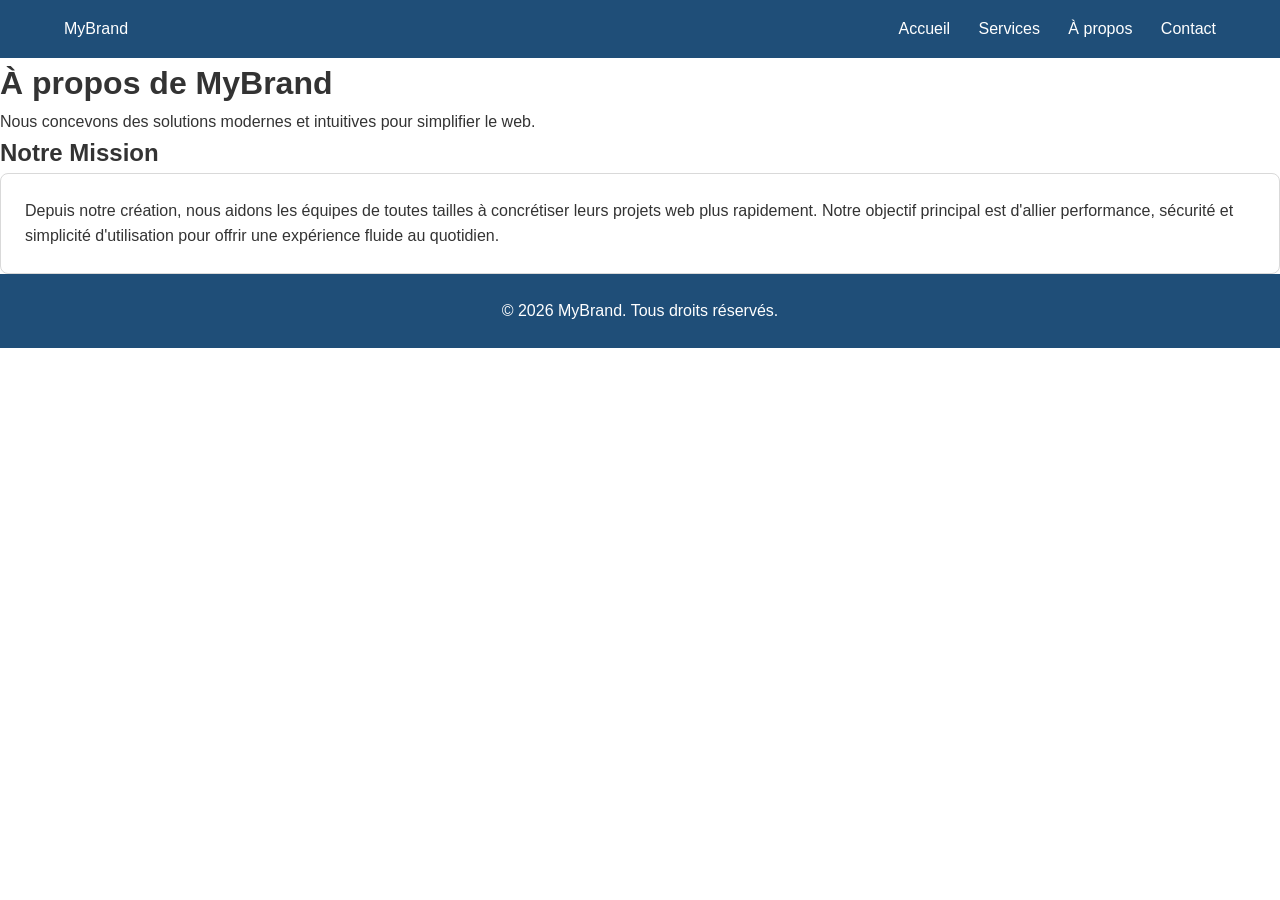
==== about.html @ 1fd2ea27 "create about page with company mission" ====
<!DOCTYPE html>
<html lang="fr">
<head>
  <meta charset="UTF-8">
  <meta name="viewport" content="width=device-width, initial-scale=1.0">
  <title>À propos - MyBrand</title>
  <link rel="stylesheet" href="index.css">
</head>
<body>

  <!-- Header -->
  <header class="navbar">
    <div class="logo">MyBrand</div>
    <nav>
      <a href="index.html">Accueil</a>
      <a href="services.html">Services</a>
      <a href="about.html" class="active">À propos</a>
      <a href="index.html#contact">Contact</a>
    </nav>
  </header>

  <!-- En-tête de la page -->
  <div class="page-header">
    <h1>À propos de MyBrand</h1>
    <p>Nous concevons des solutions modernes et intuitives pour simplifier le web.</p>
  </div>

  <!-- Notre Mission -->
  <section class="about-content">
    <h2>Notre Mission</h2>
    <div class="card">
      <p>Depuis notre création, nous aidons les équipes de toutes tailles à concrétiser leurs projets web plus rapidement. Notre objectif principal est d'allier performance, sécurité et simplicité d'utilisation pour offrir une expérience fluide au quotidien.</p>
    </div>
  </section>

  <!-- Footer -->
  <footer>
    <p>&copy; 2026 MyBrand. Tous droits réservés.</p>
  </footer>

</body>
</html>
---- index.css ----
*{
      margin: 0;
      padding: 0;
      box-sizing: border-box;
      font-family: 'Segoe UI', Tahoma, Geneva, Verdana, sans-serif;
    }

    body {
      color: #333;
      line-height: 1.6;
    }

    /* MA-02: Navbar */ 
    .navbar {
      display: flex;
      justify-content: space-between;
      align-items: center;
      padding: 1rem 5%;
      background-color: #1f4e78;
      color: #fff;
    }

    .navbar a {
      color: #fff;
      text-decoration: none;
      margin-left: 1.5rem;
    }

    /* MA-03: Hero Section */
    .hero {
      text-align: center;
      padding: 5rem 1rem;
      background-color: #f2f4f7;
    }

    .hero h1 {
      font-size: 2.5rem;
      margin-bottom: 1rem;
      color: #1f4e78;
    }

    .btn {
      display: inline-block;
      margin-top: 1.5rem;
      padding: 0.75rem 1.5rem;
      background-color: #1f4e78;
      color: #fff;
      text-decoration: none;
      border-radius: 4px;
      border: none;
      cursor: pointer;
    }

    /* MA-04: Features Section */
    .features {
      padding: 4rem 5%;
      text-align: center;
    }

    .cards-container {
      display: flex;
      justify-content: center;
      gap: 2rem;
      margin-top: 2rem;
      flex-wrap: wrap;
    }

    .card {
      flex: 1;
      min-width: 250px;
      padding: 1.5rem;
      border: 1px solid #d9d9d9;
      border-radius: 8px;
    }

    /* MA-06: Contact Form */
    .contact {
      padding: 4rem 5%;
      background-color: #f2f4f7;
      text-align: center;
    }

    .contact-form {
      max-width: 400px;
      margin: 1.5rem auto 0;
      display: flex;
      flex-direction: column;
      gap: 1rem;
    }

    .contact-form input {
      padding: 0.75rem;
      border: 1px solid #ccc;
      border-radius: 4px;
    }

    /* MA-07: Footer */
    footer {
      text-align: center;
      padding: 1.5rem;
      background-color: #1f4e78;
      color: #fff;
    }
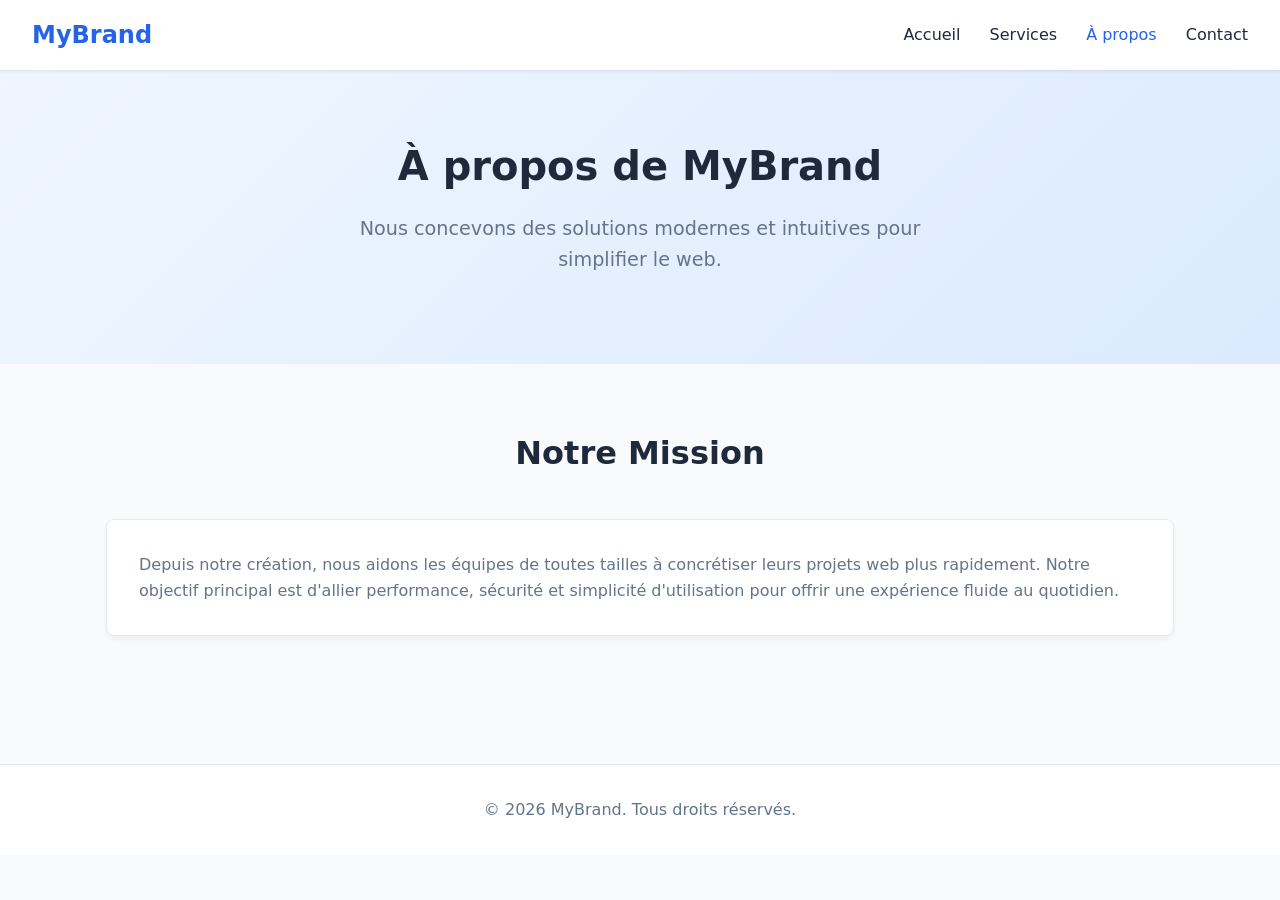
==== commit d4ac78fc: "update site navigation links across all pages" ====
--- a/about.html
+++ b/about.html
@@ -33,6 +33,8 @@
     </div>
   </section>
 
+  <div></div>
+
   <!-- Footer -->
   <footer>
     <p>&copy; 2026 MyBrand. Tous droits réservés.</p>
--- a/index.css
+++ b/index.css
@@ -100,4 +100,212 @@
       padding: 1.5rem;
       background-color: #1f4e78;
       color: #fff;
-    }+    }
+
+    /* --- RESET ET VARIABLES BASE --- */
+:root {
+  --primary-color: #2563eb;
+  --primary-hover: #1d4ed8;
+  --bg-color: #f8fafc;
+  --card-bg: #ffffff;
+  --text-color: #1e293b;
+  --text-muted: #64748b;
+  --border-color: #e2e8f0;
+  --max-width: 1100px;
+}
+
+* {
+  box-sizing: border-box;
+  margin: 0;
+  padding: 0;
+  font-family: system-ui, -apple-system, BlinkMacSystemFont, 'Segoe UI', Roboto, Oxygen, Ubuntu, Cantarell, sans-serif;
+}
+
+body {
+  background-color: var(--bg-color);
+  color: var(--text-color);
+  line-height: 1.6;
+}
+
+/* --- HEADER / NAVBAR --- */
+.navbar {
+  display: flex;
+  justify-content: space-between;
+  align-items: center;
+  padding: 1rem 2rem;
+  background-color: #ffffff;
+  box-shadow: 0 1px 3px rgba(0,0,0,0.1);
+  position: sticky;
+  top: 0;
+  z-index: 100;
+}
+
+.logo {
+  font-size: 1.5rem;
+  font-weight: bold;
+  color: var(--primary-color);
+}
+
+.navbar nav a {
+  margin-left: 1.5rem;
+  text-decoration: none;
+  color: var(--text-color);
+  font-weight: 500;
+  transition: color 0.2s ease;
+}
+
+.navbar nav a:hover,
+.navbar nav a.active {
+  color: var(--primary-color);
+}
+
+/* --- HERO SECTION & HEADERS PAGE --- */
+.hero, .page-header {
+  text-align: center;
+  padding: 4rem 1rem;
+  background: linear-gradient(135deg, #eff6ff 0%, #dbeafe 100%);
+}
+
+.hero h1, .page-header h1 {
+  font-size: 2.5rem;
+  margin-bottom: 1rem;
+}
+
+.hero p, .page-header p {
+  font-size: 1.2rem;
+  color: var(--text-muted);
+  max-width: 600px;
+  margin: 0 auto 1.5rem auto;
+}
+
+/* --- BOUTONS --- */
+.btn {
+  display: inline-block;
+  background-color: var(--primary-color);
+  color: white;
+  padding: 0.75rem 1.5rem;
+  border-radius: 0.375rem;
+  text-decoration: none;
+  border: none;
+  font-size: 1rem;
+  cursor: pointer;
+  transition: background-color 0.2s ease;
+}
+
+.btn:hover {
+  background-color: var(--primary-hover);
+}
+
+/* --- SECTIONS ET CARTES --- */
+section {
+  padding: 4rem 1rem;
+  max-width: var(--max-width);
+  margin: 0 auto;
+}
+
+section h2 {
+  text-align: center;
+  font-size: 2rem;
+  margin-bottom: 2.5rem;
+}
+
+.cards-container {
+  display: grid;
+  grid-template-columns: repeat(auto-fit, minmax(280px, 1fr));
+  gap: 2rem;
+}
+
+.card {
+  background: var(--card-bg);
+  padding: 2rem;
+  border-radius: 0.5rem;
+  border: 1px solid var(--border-color);
+  box-shadow: 0 4px 6px -1px rgba(0, 0, 0, 0.05);
+}
+
+.card h3 {
+  margin-bottom: 0.75rem;
+  color: var(--primary-color);
+}
+
+.card p {
+  color: var(--text-muted);
+}
+
+/* --- NOUVELLE SECTION 1: STATISTIQUES --- */
+.stats {
+  background-color: #ffffff;
+  border-radius: 0.5rem;
+  margin-top: 2rem;
+  margin-bottom: 2rem;
+  border: 1px solid var(--border-color);
+}
+
+.stats-grid {
+  display: flex;
+  justify-content: space-around;
+  flex-wrap: wrap;
+  gap: 2rem;
+  text-align: center;
+}
+
+.stat-item .number {
+  display: block;
+  font-size: 2.5rem;
+  font-weight: bold;
+  color: var(--primary-color);
+}
+
+.stat-item .label {
+  color: var(--text-muted);
+  font-size: 0.95rem;
+}
+
+/* --- NOUVELLE SECTION 2: TÉMOIGNAGES --- */
+.testimonials .testimonial-card {
+  font-style: italic;
+  display: flex;
+  flex-direction: column;
+  justify-content: space-between;
+}
+
+.testimonials .author {
+  margin-top: 1rem;
+  font-style: normal;
+  font-weight: bold;
+  color: var(--text-color);
+  text-align: right;
+}
+
+/* --- CONTACT SECTION & FORMULAIRE --- */
+.contact-form {
+  max-width: 500px;
+  margin: 0 auto;
+  display: flex;
+  flex-direction: column;
+  gap: 1rem;
+}
+
+.contact-form input, 
+.contact-form textarea {
+  width: 100%;
+  padding: 0.75rem;
+  border: 1px solid var(--border-color);
+  border-radius: 0.375rem;
+  font-size: 1rem;
+}
+
+.contact-form textarea {
+  resize: vertical;
+  min-height: 120px;
+}
+
+/* --- FOOTER --- */
+footer {
+  text-align: center;
+  padding: 2rem 1rem;
+  background-color: #ffffff;
+  border-top: 1px solid var(--border-color);
+  color: var(--text-muted);
+  margin-top: 4rem;
+}
